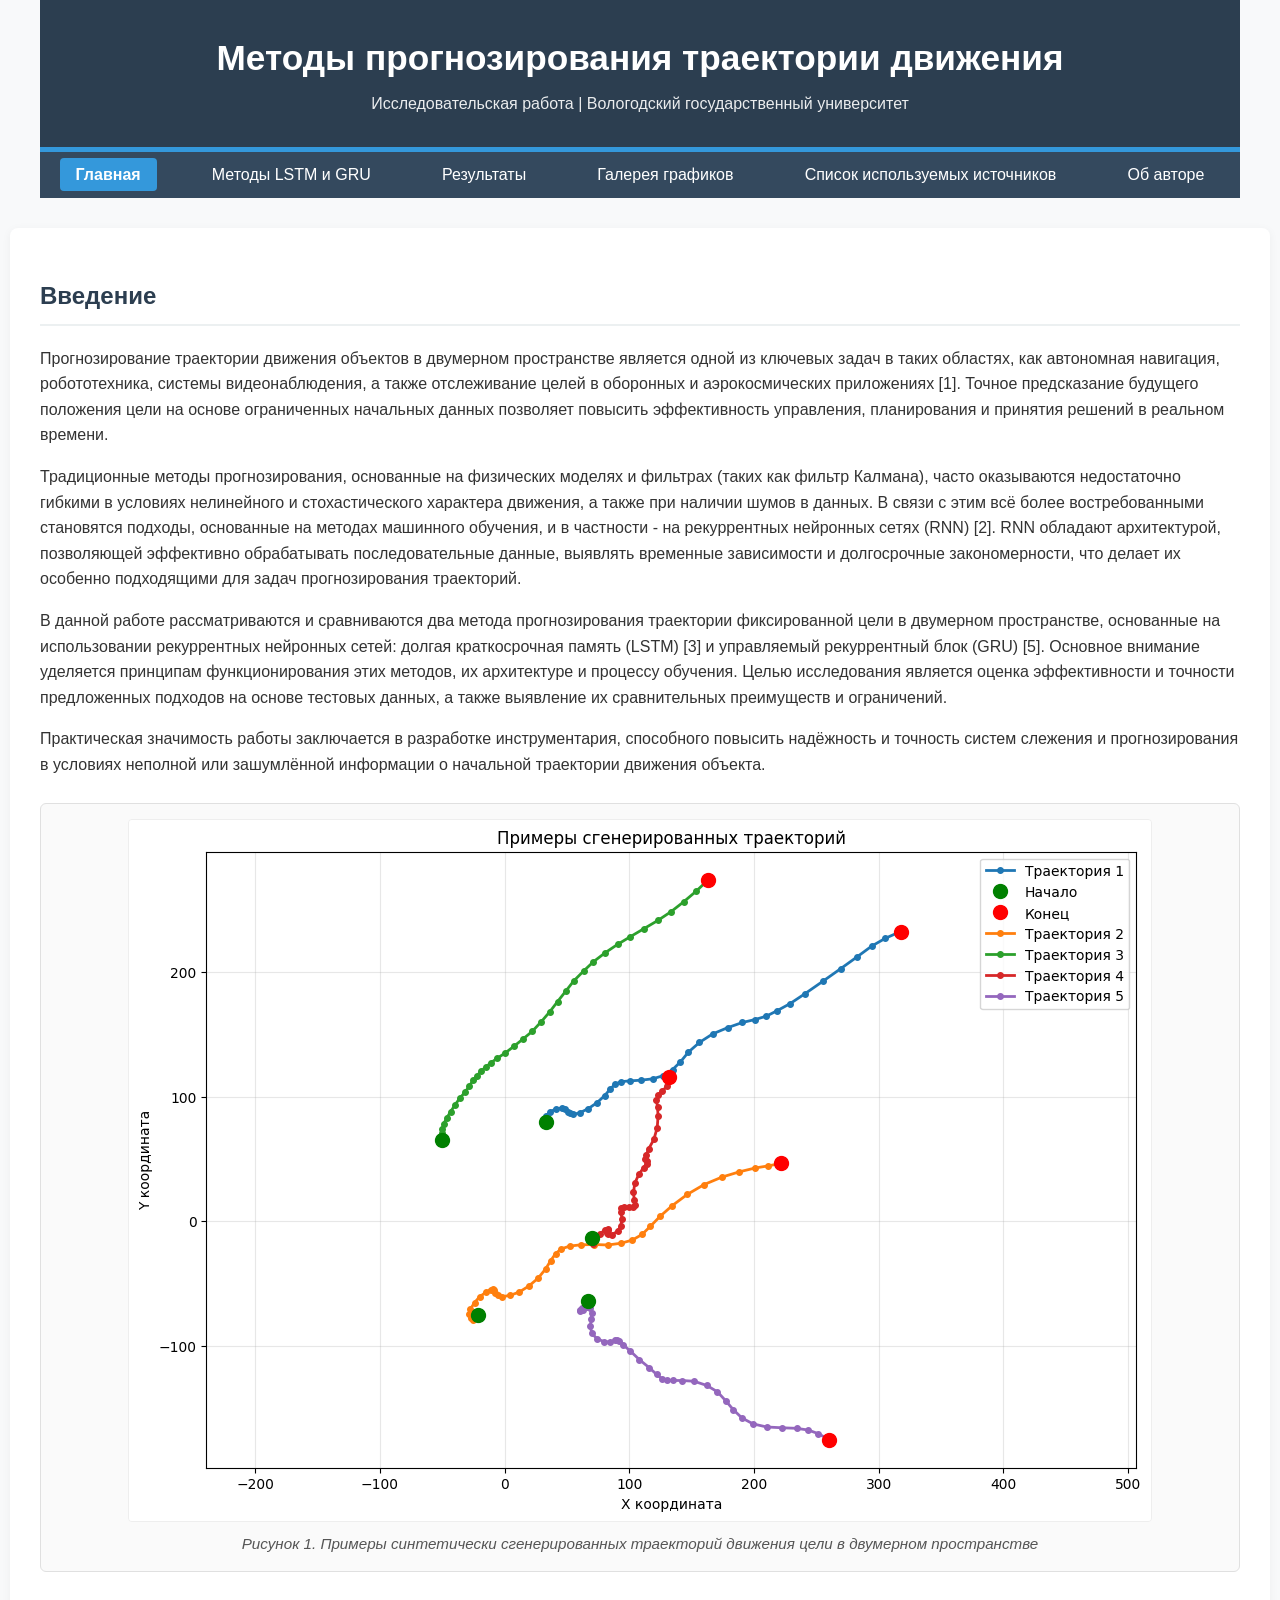
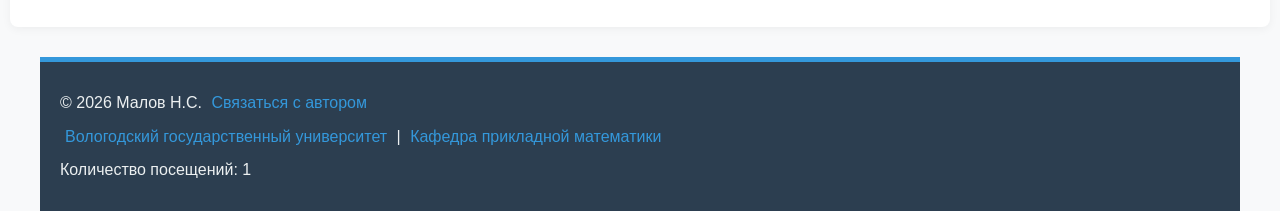
==== index.html @ cac78846 "Update index.html" ====
<!DOCTYPE html>
<html lang="ru">
<head>
    <meta charset="UTF-8">
    <meta name="viewport" content="width=device-width, initial-scale=1.0">
    <title>Прогнозирование траекторий - Исследование</title>
    <link rel="stylesheet" href="style.css">
    
    <!-- Yandex.Metrika counter -->
    <script type="text/javascript">
        (function(m,e,t,r,i,k,a){
            m[i]=m[i]||function(){(m[i].a=m[i].a||[]).push(arguments)};
            m[i].l=1*new Date();
            for (var j = 0; j < document.scripts.length; j++) {if (document.scripts[j].src === r) { return; }}
            k=e.createElement(t),a=e.getElementsByTagName(t)[0],k.async=1,k.src=r,a.parentNode.insertBefore(k,a)
        })(window, document,'script','https://mc.yandex.ru/metrika/tag.js?id=109146971', 'ym');
    
        ym(109146971, 'init', {ssr:true, webvisor:true, clickmap:true, ecommerce:"dataLayer", referrer: document.referrer, url: location.href, accurateTrackBounce:true, trackLinks:true});
    </script>
    <noscript><div><img src="https://mc.yandex.ru/watch/109146971" style="position:absolute; left:-9999px;" alt="" /></div></noscript>
    <!-- /Yandex.Metrika counter -->
</head>
<body>

    <header>
        <div class="header-content">
            <h1>Методы прогнозирования траектории движения</h1>
            <p>Исследовательская работа | Вологодский государственный университет</p>
        </div>
    </header>

    <nav>
        <ul>
            <li><a href="index.html" class="active">Главная</a></li>
            <li><a href="methods.html">Методы LSTM и GRU</a></li>
            <li><a href="results.html">Результаты</a></li>
            <li><a href="gallery.html">Галерея графиков</a></li>
            <li><a href="references.html">Список используемых источников</a></li>
            <li><a href="author.html">Об авторе</a></li>
        </ul>
    </nav>

    <main>
        <div class="fade-block">
            <h2>Введение</h2>
        </div>
            <div class="fade-block">
                <p>
                    Прогнозирование траектории движения объектов в двумерном пространстве является одной из ключевых задач в таких областях,
                    как автономная навигация, робототехника, системы видеонаблюдения,
                    а также отслеживание целей в оборонных и аэрокосмических приложениях [1].
                    Точное предсказание будущего положения цели на основе ограниченных начальных данных позволяет повысить эффективность управления,
                    планирования и принятия решений в реальном времени.
                </p>
            </div>

            <div class="fade-block">
                <p>
                    Традиционные методы прогнозирования, основанные на физических моделях и фильтрах (таких как фильтр Калмана),
                    часто оказываются недостаточно гибкими в условиях нелинейного и стохастического характера движения,
                    а также при наличии шумов в данных. В связи с этим всё более востребованными становятся подходы,
                    основанные на методах машинного обучения, и в частности - на рекуррентных нейронных сетях (RNN) [2].
                    RNN обладают архитектурой, позволяющей эффективно обрабатывать последовательные данные,
                    выявлять временные зависимости и долгосрочные закономерности,
                    что делает их особенно подходящими для задач прогнозирования траекторий.
                </p>
            </div>

            <div class="fade-block">
                <p>
                    В данной работе рассматриваются и сравниваются два метода прогнозирования траектории фиксированной цели в двумерном пространстве,
                    основанные на использовании рекуррентных нейронных сетей: долгая краткосрочная память (LSTM) [3] и управляемый рекуррентный блок (GRU) [5].
                    Основное внимание уделяется принципам функционирования этих методов, их архитектуре и процессу обучения.
                    Целью исследования является оценка эффективности и точности предложенных подходов на основе тестовых данных,
                    а также выявление их сравнительных преимуществ и ограничений.
                </p>
            </div>

            <div class="fade-block">
                <p>
                    Практическая значимость работы заключается в разработке инструментария,
                    способного повысить надёжность и точность систем слежения и прогнозирования
                    в условиях неполной или зашумлённой информации о начальной траектории движения объекта.
                </p>
            </div>

            <figure>
                <img src="images/trajectories.png" alt="Примеры сгенерированных траекторий">
                <figcaption>Рисунок 1. Примеры синтетически сгенерированных траекторий движения цели в двумерном пространстве</figcaption>
            </figure>

    </main>


    <footer>
        <div class="footer-content">
            <p>
                © 2026 Малов Н.С.
                <a href="mailto:nik.malov.1990@mail.ru">Связаться с автором</a>
            </p>
            <p>
                <a href="https://vogu35.ru/">Вологодский государственный университет</a> |
                <a href="https://old.vogu35.ru/institut/imekn/kaf-pm">Кафедра прикладной математики</a>
            </p>
            <p>Количество посещений: <span id="counter">0</span></p>
        </div>
    </footer>

    <div class="scroll-top">↑</div>

    <script src="script.js"></script>
</body>
</html>
---- style.css ----
body {
    font-family: 'Segoe UI', Arial, sans-serif;
    line-height: 1.6;
    margin: 0;
    padding: 0;
    background-color: #f8f9fa;
    color: #333;
}


header, nav, main, footer {
    max-width: 1200px;
    margin: 0 auto;
    padding: 0 20px;
}


header {
    background-color: #2c3e50;
    color: white;
    padding: 30px 0;
    border-bottom: 5px solid #3498db;
    text-align: center;
}

.header-content h1 {
    margin: 0;
    font-size: 2.2em;
    text-align: center;
}
.header-content p {
    margin: 5px 0 0;
    opacity: 0.9;
    text-align: center;
}


nav {
    background-color: #34495e;
    padding: 10px 0;
    margin-bottom: 30px;
}
nav ul {
    list-style: none;
    padding: 0;
    margin: 0;
    display: flex;
    justify-content: space-around;
    flex-wrap: wrap;
}
nav ul li a {
    color: white;
    text-decoration: none;
    padding: 8px 16px;
    border-radius: 4px;
    transition: background-color 0.3s;
}
nav ul li a:hover {
    background-color: #3498db;
}

nav ul li a.active {
    background-color: #3498db;
    color: #fff;
    font-weight: bold;
}


main {
    background-color: #ffffff;
    padding: 30px;
    border-radius: 8px;
    box-shadow: 0 2px 10px rgba(0,0,0,0.05);
    margin-bottom: 30px;
}


h2, h3 {
    color: #2c3e50;
    border-bottom: 2px solid #ecf0f1;
    padding-bottom: 8px;
}


dl {
    background-color: #f8f9fa;
    padding: 20px 25px;
    border-radius: 8px;
    border-left: 4px solid #3498db;
    margin: 20px 0;
}

dt {
    font-weight: bold;
    margin-bottom: 4px;
    color: #2c3e50;
    font-size: 1em;
}

dd {
    margin: 0 0 12px 0;
    padding: 0;
    line-height: 1.5;
}

dd:last-child {
    margin-bottom: 0;
}



ol.architecture-list {
    background-color: #f8f9fa;
    padding: 20px 25px 20px 45px;
    border-radius: 8px;
    border-left: 4px solid #2c3e50;
}

ol.architecture-list li {
    margin-bottom: 10px;
    line-height: 1.6;
}


dl.hyperparams {
    background-color: #f8f9fa;
    padding: 20px 25px;
    border-radius: 8px;
    border-left: 4px solid #2c3e50;
    margin: 20px 0;
}

dl.hyperparams dt {
    font-weight: bold;
    color: #2c3e50;
    margin-bottom: 2px;
    margin-top: 14px;
    font-size: 1em;
}

dl.hyperparams dt:first-child {
    margin-top: 0;
}

dl.hyperparams dd {
    margin: 0 0 6px 0;
    padding: 0;
    line-height: 1.5;
}

dl.hyperparams dd ul {
    margin: 6px 0 0 0;
    padding-left: 20px;
    list-style-type: disc;
}

dl.hyperparams dd ul li {
    margin-bottom: 3px;
    font-size: 0.95em;
}

code {
    background-color: #e8e8e8;
    padding: 2px 6px;
    border-radius: 3px;
    font-family: 'Consolas', 'Courier New', monospace;
    font-size: 0.9em;
}




.two-level-conclusion {
    display: flex;
    gap: 20px;
    margin: 25px 0;
    flex-wrap: wrap;
}

.level-block {
    flex: 1;
    min-width: 280px;
    padding: 20px 25px;
    border-radius: 8px;
    border-left: 5px solid;
}

.level-block h4 {
    margin: 0 0 10px 0;
    font-size: 1.1em;
    font-weight: bold;
}


.macro-level {
    background-color: #fdf2f2;
    border-color: #c0392b;
}

.macro-level h4 {
    color: #c0392b;
}


.micro-level {
    background-color: #f0faf0;
    border-color: #27ae60;
}

.micro-level h4 {
    color: #27ae60;
}


@media (max-width: 700px) {
    .two-level-conclusion {
        flex-direction: column;
    }
}


















figure {
    margin: 25px 0;
    padding: 15px;
    background-color: #fafafa;
    border: 1px solid #e0e0e0;
    border-radius: 6px;
    text-align: center;
}

figure img {
    display: block;
    margin: 0 auto 10px;
    max-width: 100%;
    height: auto;
}

figcaption {
    font-style: italic;
    color: #555;
    font-size: 0.95em;
}











p {
    text-align: left;
    hyphens: auto;
    word-break: break-word;
}

table {
    width: 100%;
    border-collapse: collapse;
    margin: 20px 0;
}
th, td {
    border: 1px solid #ddd;
    padding: 12px;
    text-align: center;
}
th {
    background-color: #ecf0f1;
}


img {
    max-width: 100%;
    height: auto;
    display: block;
    margin: 20px auto;
    border: 1px solid #eee;
    border-radius: 4px;
}


footer {
    background-color: #2c3e50;
    color: #ecf0f1;
    padding: 20px 0;
    border-top: 5px solid #3498db;
}

.footer-content {
    max-width: 1200px;
    margin: 0 auto;
    padding: 0 20px;
    text-align: center;
}

.footer-content p {
    margin: 8px 0;
    line-height: 1.6;
}

footer a {
    color: #3498db;
    text-decoration: none;
    margin: 0 5px;
}

footer a:hover {
    text-decoration: underline;
}







.scroll-top {
    position: fixed;
    bottom: 30px;
    right: 30px;
    background-color: #2c3e50;
    color: white;
    width: 50px;
    height: 50px;
    border-radius: 50%;
    display: flex;
    align-items: center;
    justify-content: center;
    font-size: 24px;
    cursor: pointer;
    box-shadow: 0 4px 8px rgba(0,0,0,0.2);
    opacity: 0;
    visibility: hidden;
    transition: opacity 0.3s, visibility 0.3s;
    z-index: 100;
}
.scroll-top.show {
    opacity: 1;
    visibility: visible;
}
.scroll-top:hover {
    background-color: #3498db;
}


@media (max-width: 768px) {
    nav ul {
        flex-direction: column;
        align-items: center;
    }
    nav ul li {
        margin: 5px 0;
    }
}






.gallery-wrapper {
    margin: 30px 0;
}


.gallery {
    display: grid;
    grid-template-columns: repeat(auto-fill, minmax(280px, 1fr));
    gap: 25px;
}

.gallery-item {
    margin: 0;
    padding: 0;
    background-color: #ffffff;
    border: 1px solid #e0e0e0;
    border-radius: 8px;
    overflow: hidden;
    box-shadow: 0 2px 8px rgba(0, 0, 0, 0.06);
    cursor: pointer;
    transition: transform 0.3s ease, box-shadow 0.3s ease;
}

.gallery-item:hover {
    transform: translateY(-6px) scale(1.02);
    box-shadow: 0 8px 25px rgba(0, 0, 0, 0.15);
}

.gallery-item img {
    display: block;
    width: 100%;
    height: auto;
    margin: 0;
    border: none;
    border-radius: 0;
       
    transition: transform 0.4s ease;
}

    
/*
.gallery-item:hover img {
    transform: scale(1.05);
} 
*/

.gallery-item figcaption {
    padding: 15px 18px;
    font-size: 0.95em;
    line-height: 1.5;
    color: #444;
    background-color: #fafafa;
    border-top: 1px solid #eee;
}

.gallery-item figcaption strong {
    color: #2c3e50;
}



.lightbox {
    display: none;
    position: fixed;
    top: 0;
    left: 0;
    width: 100%;
    height: 100%;
    background-color: rgba(0, 0, 0, 0.85);
    z-index: 1000;
    justify-content: center;
    align-items: center;
    cursor: pointer;
    opacity: 0;
    transition: opacity 0.3s ease;
}

   
.lightbox.active {
    display: flex;
    opacity: 1;
}

    
.lightbox img {
    max-width: 90%;
    max-height: 90%;
    border: 3px solid #fff;
    border-radius: 4px;
    box-shadow: 0 0 30px rgba(0, 0, 0, 0.5);
    cursor: default;
    animation: lightboxZoomIn 0.3s ease;
}


.lightbox-caption {
    position: absolute;
    bottom: 25px;
    left: 50%;
    transform: translateX(-50%);
    color: #fff;
    background-color: rgba(0, 0, 0, 0.7);
    padding: 10px 25px;
    border-radius: 20px;
    font-size: 0.95em;
    text-align: center;
    max-width: 80%;
}


.lightbox-close {
    position: absolute;
    top: 20px;
    right: 30px;
    color: #fff;
    font-size: 40px;
    font-weight: bold;
    cursor: pointer;
    transition: color 0.2s;
    z-index: 1001;
    line-height: 1;
}

.lightbox-close:hover {
    color: #e74c3c;
}


@keyframes lightboxZoomIn {
    from {
        transform: scale(0.8);
        opacity: 0;
    }

    to {
        transform: scale(1);
        opacity: 1;
    }
}


@media (max-width: 480px) {
    .gallery {
        grid-template-columns: 1fr;
        gap: 20px;
    }

    .gallery-item figcaption {
        font-size: 0.9em;
        padding: 12px 14px;
    }

    .lightbox-close {
        top: 10px;
        right: 15px;
        font-size: 30px;
    }

    .lightbox-caption {
        bottom: 15px;
        font-size: 0.85em;
        padding: 8px 18px;
    }
}














.author-card {
    display: flex;
    gap: 30px;
    align-items: flex-start;
    background-color: #f8f9fa;
    padding: 30px;
    border-radius: 8px;
    border-left: 5px solid #3498db;
    margin-bottom: 30px;
    flex-wrap: wrap;
}


.author-photo {
    flex-shrink: 0;
}

.author-photo img {
    width: 200px;
    height: 200px;
    object-fit: cover;
    border-radius: 50%;
    border: 4px solid #3498db;
    box-shadow: 0 4px 12px rgba(0, 0, 0, 0.1);
    background-color: #e0e0e0;
}


.author-info {
    flex: 1;
    min-width: 250px;
}

.author-info h3 {
    margin: 0 0 8px 0;
    color: #2c3e50;
    border-bottom: none;
    padding-bottom: 0;
}

.author-affiliation {
    font-size: 1.05em;
    color: #555;
    margin: 0 0 4px 0;
}

.author-department {
    font-size: 0.95em;
    color: #777;
    margin: 0 0 20px 0;
}


.author-contacts h4 {
    margin: 0 0 10px 0;
    color: #2c3e50;
    font-size: 1em;
}

.author-contacts ul {
    list-style: none;
    padding: 0;
    margin: 0;
}

.author-contacts ul li {
    margin-bottom: 8px;
    font-size: 0.95em;
    line-height: 1.4;
}

.contact-icon {
    margin-right: 6px;
    font-size: 1.1em;
}

.author-contacts ul li a {
    color: #3498db;
    text-decoration: none;
    transition: color 0.2s;
}

.author-contacts ul li a:hover {
    color: #2980b9;
    text-decoration: underline;
}


.author-bio {
    background-color: #ffffff;
    padding: 25px 30px;
    border-radius: 8px;
    border: 1px solid #e0e0e0;
    margin-bottom: 25px;
}

.author-bio h3 {
    color: #2c3e50;
    margin-top: 0;
}

.author-bio ul {
    padding-left: 20px;
}

.author-bio ul li {
    margin-bottom: 5px;
}


.author-links {
    background-color: #f8f9fa;
    padding: 20px 30px;
    border-radius: 8px;
    border-left: 4px solid #27ae60;
}

.author-links h3 {
    color: #2c3e50;
    margin-top: 0;
}

.author-links ul {
    list-style: none;
    padding: 0;
    margin: 0;
}

.author-links ul li {
    margin-bottom: 8px;
}

.author-links ul li a {
    color: #27ae60;
    text-decoration: none;
    font-weight: 500;
    transition: color 0.2s;
}

.author-links ul li a:hover {
    color: #1e8449;
    text-decoration: underline;
}


@media (max-width: 600px) {
    .author-card {
        flex-direction: column;
        align-items: center;
        text-align: center;
        padding: 20px;
    }

    .author-photo img {
        width: 150px;
        height: 150px;
    }

    .author-info {
        text-align: center;
    }

    .author-contacts ul {
        text-align: left;
    }

    .author-bio {
        padding: 20px;
    }

    .author-links {
        padding: 15px 20px;
    }
}


.fade-block {
    opacity: 0;
    transform: translateY(20px);
    transition: opacity 0.7s ease, transform 0.7s ease;
}

.fade-block.visible {
    opacity: 1;
    transform: translateY(0);
}



ol.references-list {
    padding-left: 25px;
    margin: 20px 0;
}
    
ol.references-list li {
        margin-bottom: 20px;
        line-height: 1.6;
        font-size: 1em;
        color: #333;
}

ol.references-list li em {
    font-style: italic;
    color: #555;
}

ol.references-list li a {
    color: #3498db;
    text-decoration: none;
    word-break: break-all;
    font-size: 0.95em;
    transition: color 0.2s;
}

ol.references-list li a:hover {
    color: #2980b9;
    text-decoration: underline;
}

ol.references-list li:last-child {
    margin-bottom: 0;
}
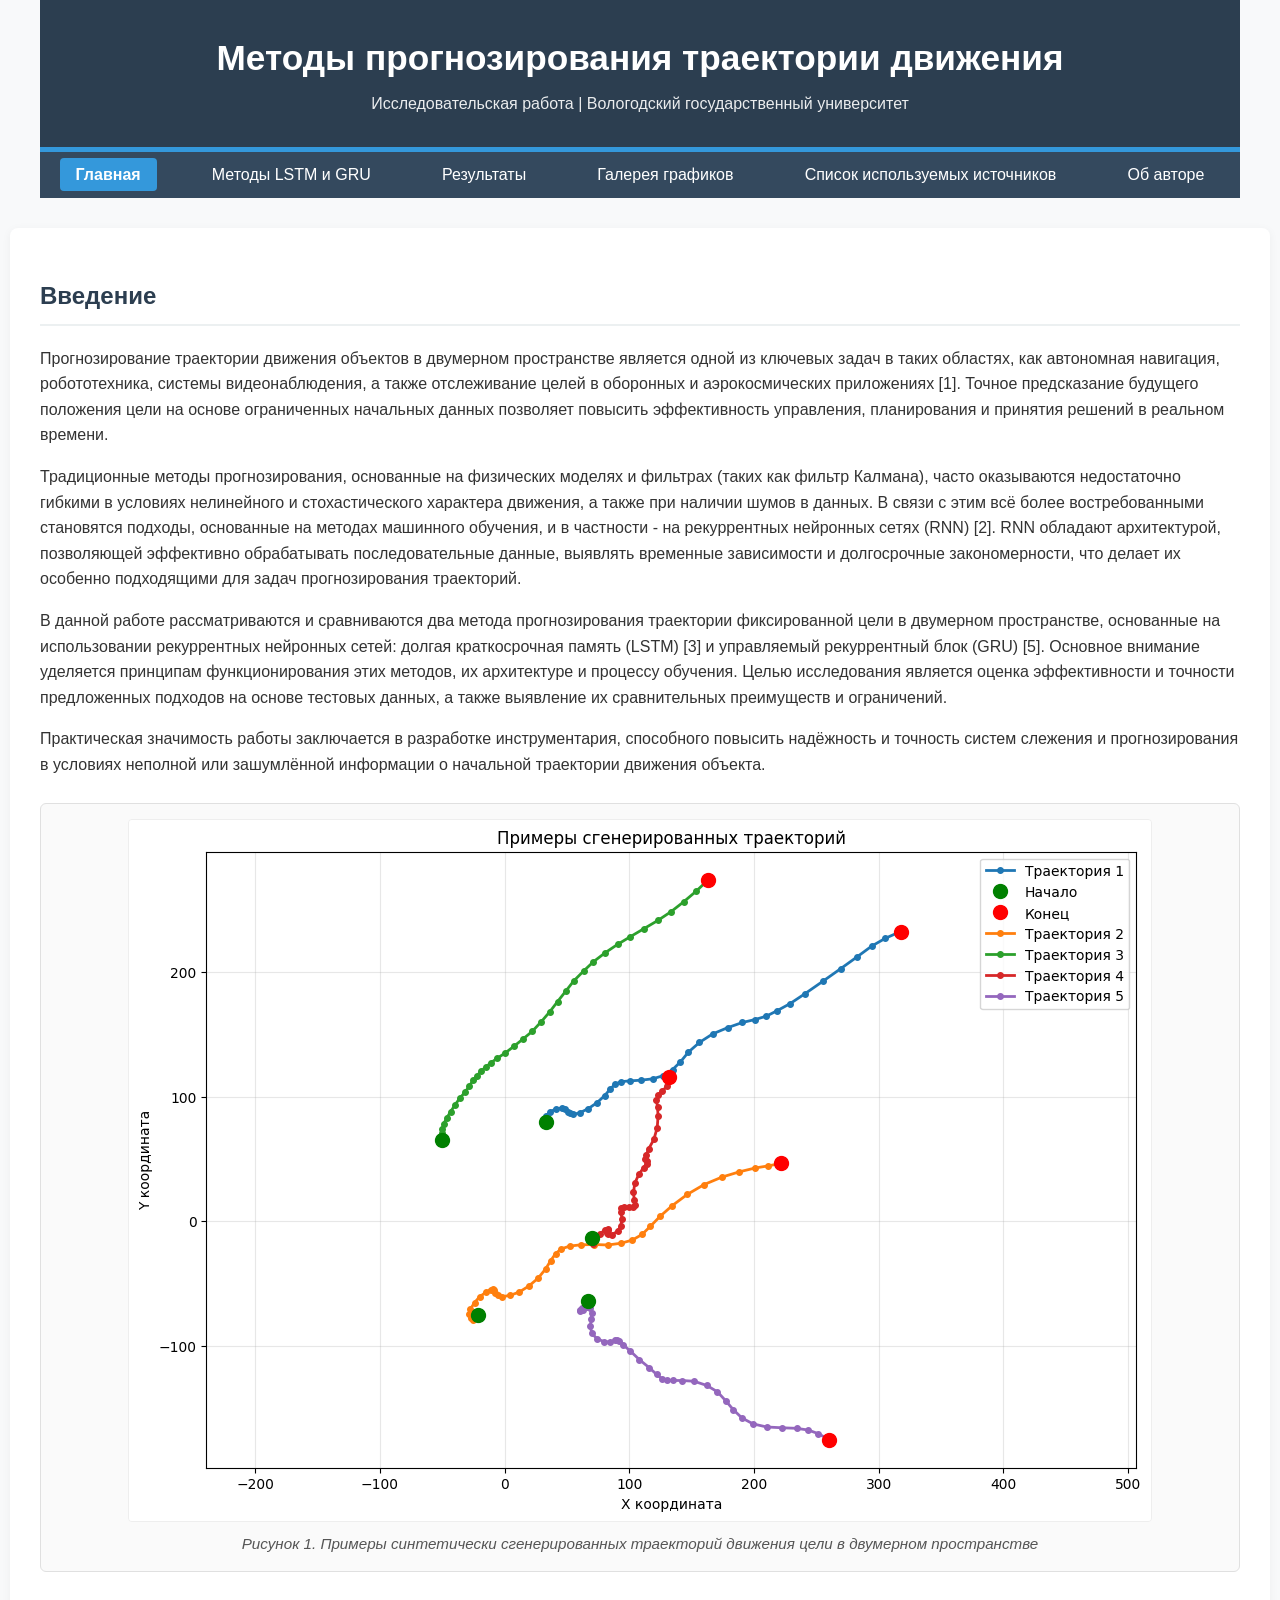
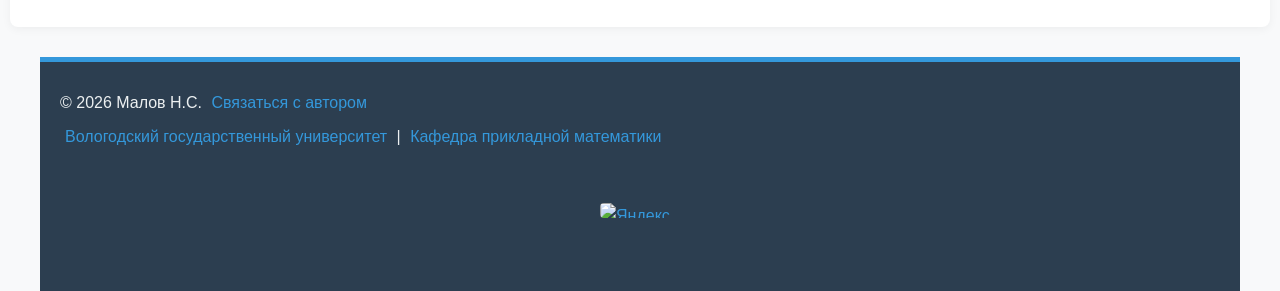
==== commit 83d6a8c8: "Update index.html" ====
--- a/index.html
+++ b/index.html
@@ -102,7 +102,18 @@
                 <a href="https://vogu35.ru/">Вологодский государственный университет</a> |
                 <a href="https://old.vogu35.ru/institut/imekn/kaf-pm">Кафедра прикладной математики</a>
             </p>
-            <p>Количество посещений: <span id="counter">0</span></p>
+            
+            <p>
+                <!-- Yandex.Metrika informer -->
+                <a href="https://metrika.yandex.ru/stat/?id=109146971&amp;from=informer" target="_blank" rel="nofollow">
+                    <img src="https://informer.yandex.ru/informer/109146971/1_0_FFFFFFFF_FFFFFFFF_1_pageviews"
+                         style="width:80px; height:15px; border:0;"
+                         alt="Яндекс.Метрика"
+                         title="Яндекс.Метрика: данные за сегодня (просмотры)"
+                        />
+                </a>
+                <!-- /Yandex.Metrika informer -->
+            </p>
         </div>
     </footer>
 
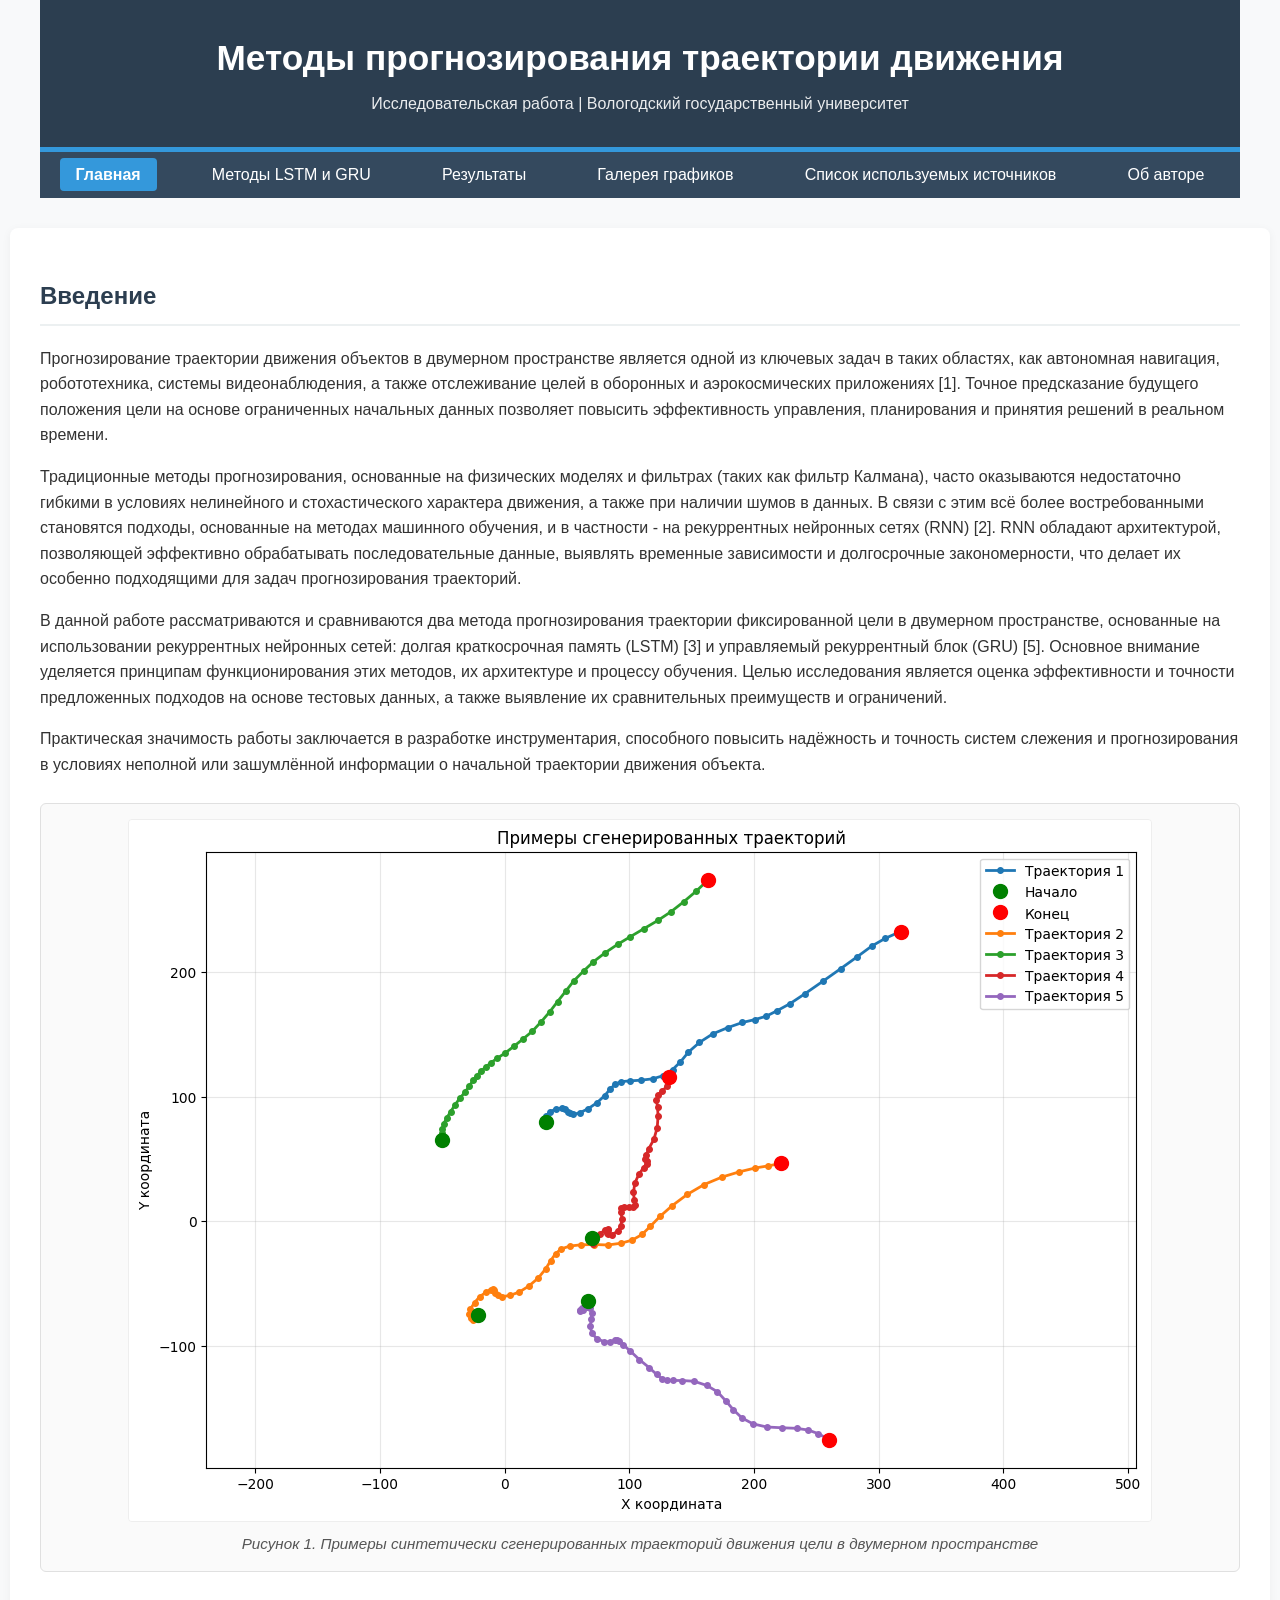
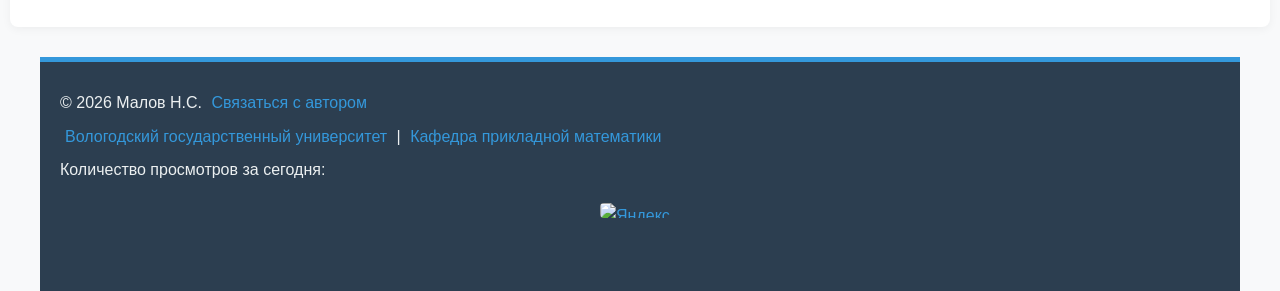
==== commit 7233e281: "Update index.html" ====
--- a/index.html
+++ b/index.html
@@ -103,17 +103,17 @@
                 <a href="https://old.vogu35.ru/institut/imekn/kaf-pm">Кафедра прикладной математики</a>
             </p>
             
-            <p>
-                <!-- Yandex.Metrika informer -->
-                <a href="https://metrika.yandex.ru/stat/?id=109146971&amp;from=informer" target="_blank" rel="nofollow">
-                    <img src="https://informer.yandex.ru/informer/109146971/1_0_FFFFFFFF_FFFFFFFF_1_pageviews"
-                         style="width:80px; height:15px; border:0;"
+            <p class="counter-informer">
+                Количество просмотров за сегодня:
+                <a href="https://metrika.yandex.ru/stat/?id=109146971&amp;from=informer" 
+                   target="_blank" rel="nofollow">
+                    <img src="https://informer.yandex.ru/informer/109146971/1_0_FFFFFFFF_FFFFFFFF_0_pageviews"
+                         style="width:80px; height:15px; border:0; vertical-align: middle;"
                          alt="Яндекс.Метрика"
-                         title="Яндекс.Метрика: данные за сегодня (просмотры)"
-                        />
+                         title="Яндекс.Метрика: данные за сегодня (просмотры)">
                 </a>
-                <!-- /Yandex.Metrika informer -->
             </p>
+            
         </div>
     </footer>
 
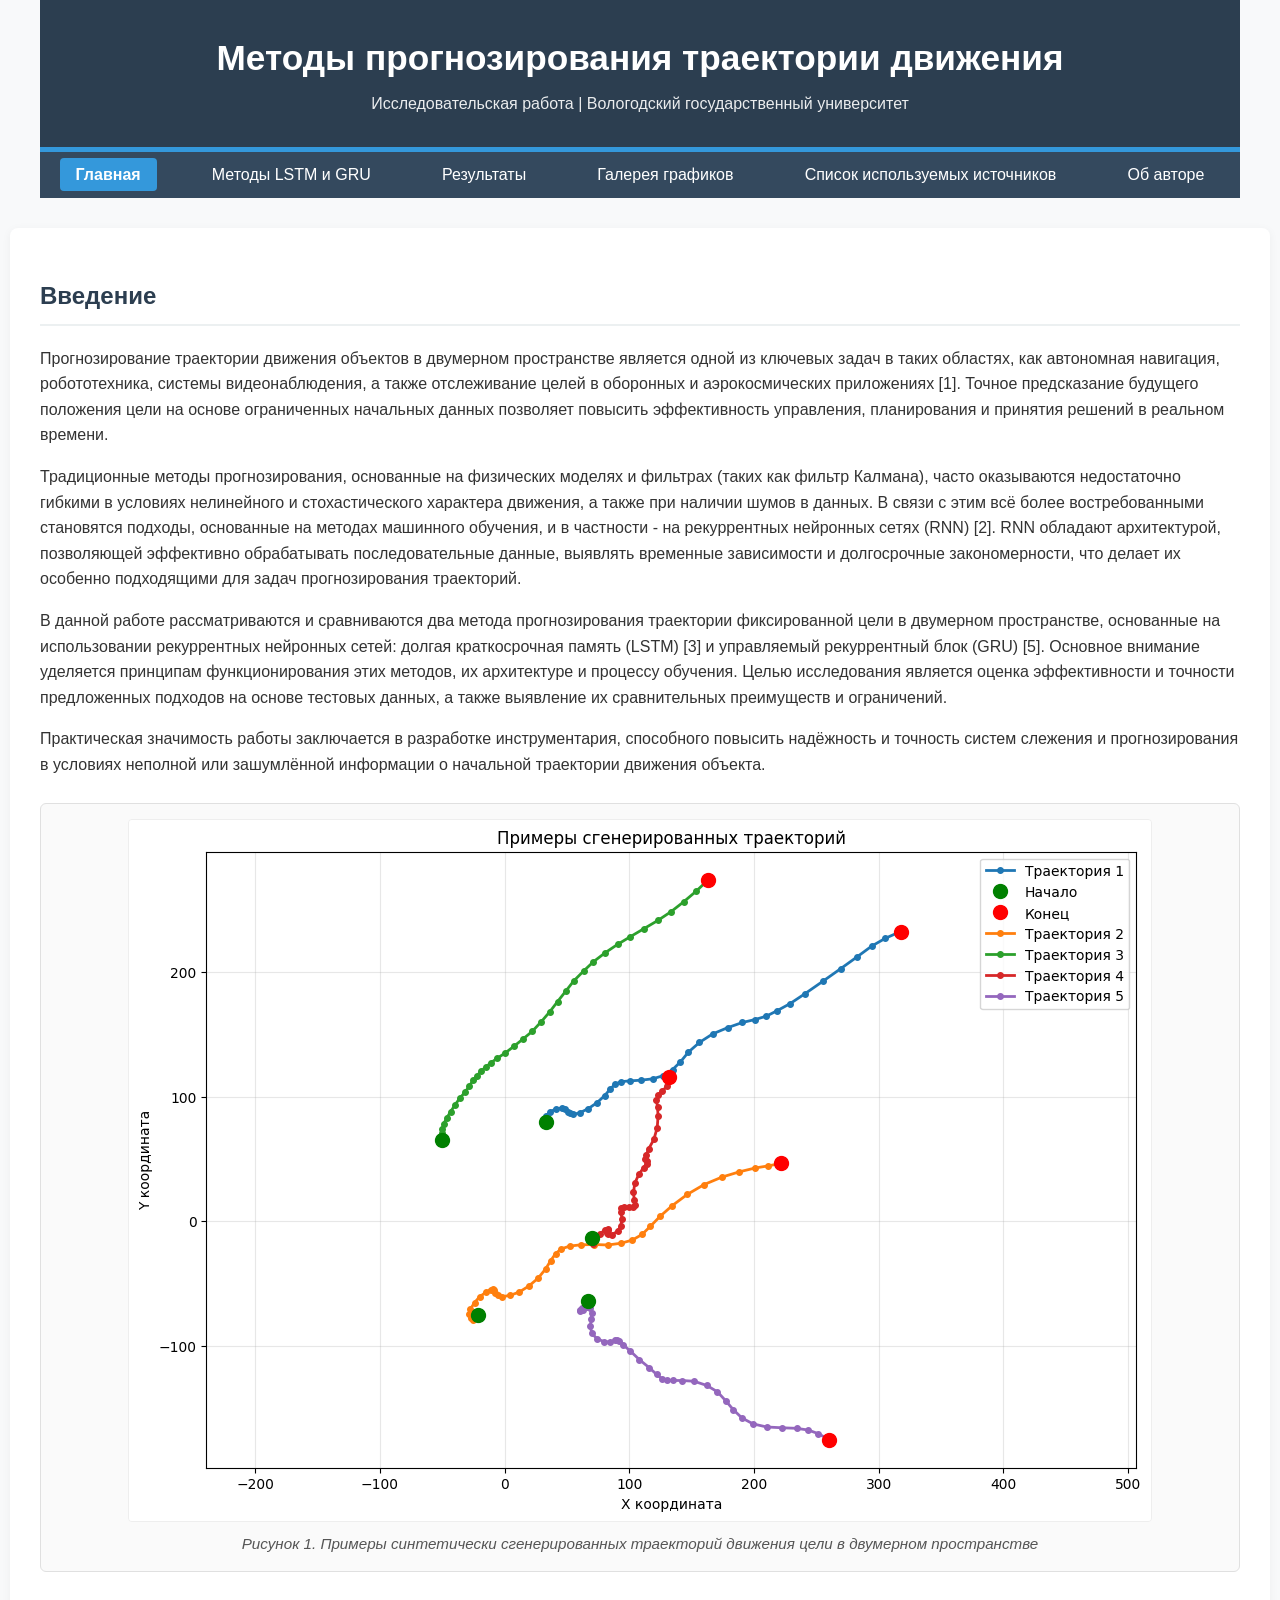
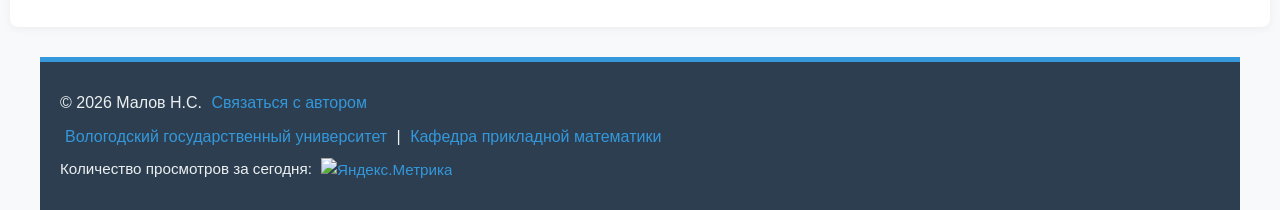
==== commit 2938c069: "Update index.html" ====
--- a/index.html
+++ b/index.html
@@ -107,7 +107,7 @@
                 Количество просмотров за сегодня:
                 <a href="https://metrika.yandex.ru/stat/?id=109146971&amp;from=informer" 
                    target="_blank" rel="nofollow">
-                    <img src="https://informer.yandex.ru/informer/109146971/1_0_FFFFFFFF_FFFFFFFF_0_pageviews"
+                    <img src="https://informer.yandex.ru/informer/109146971/1_0_FFFFFFFF_FFFFFFFF_0_visits"
                          style="width:80px; height:15px; border:0; vertical-align: middle;"
                          alt="Яндекс.Метрика"
                          title="Яндекс.Метрика: данные за сегодня (просмотры)">
--- a/style.css
+++ b/style.css
@@ -778,3 +778,18 @@
 ol.references-list li:last-child {
     margin-bottom: 0;
 }
+
+
+.counter-informer {
+    text-align: left;
+    font-size: 0.95em;
+    color: #ecf0f1;
+}
+
+.counter-informer img {
+    display: inline;
+    margin: 0;
+    border: none;
+    border-radius: 0;
+    vertical-align: middle;
+}
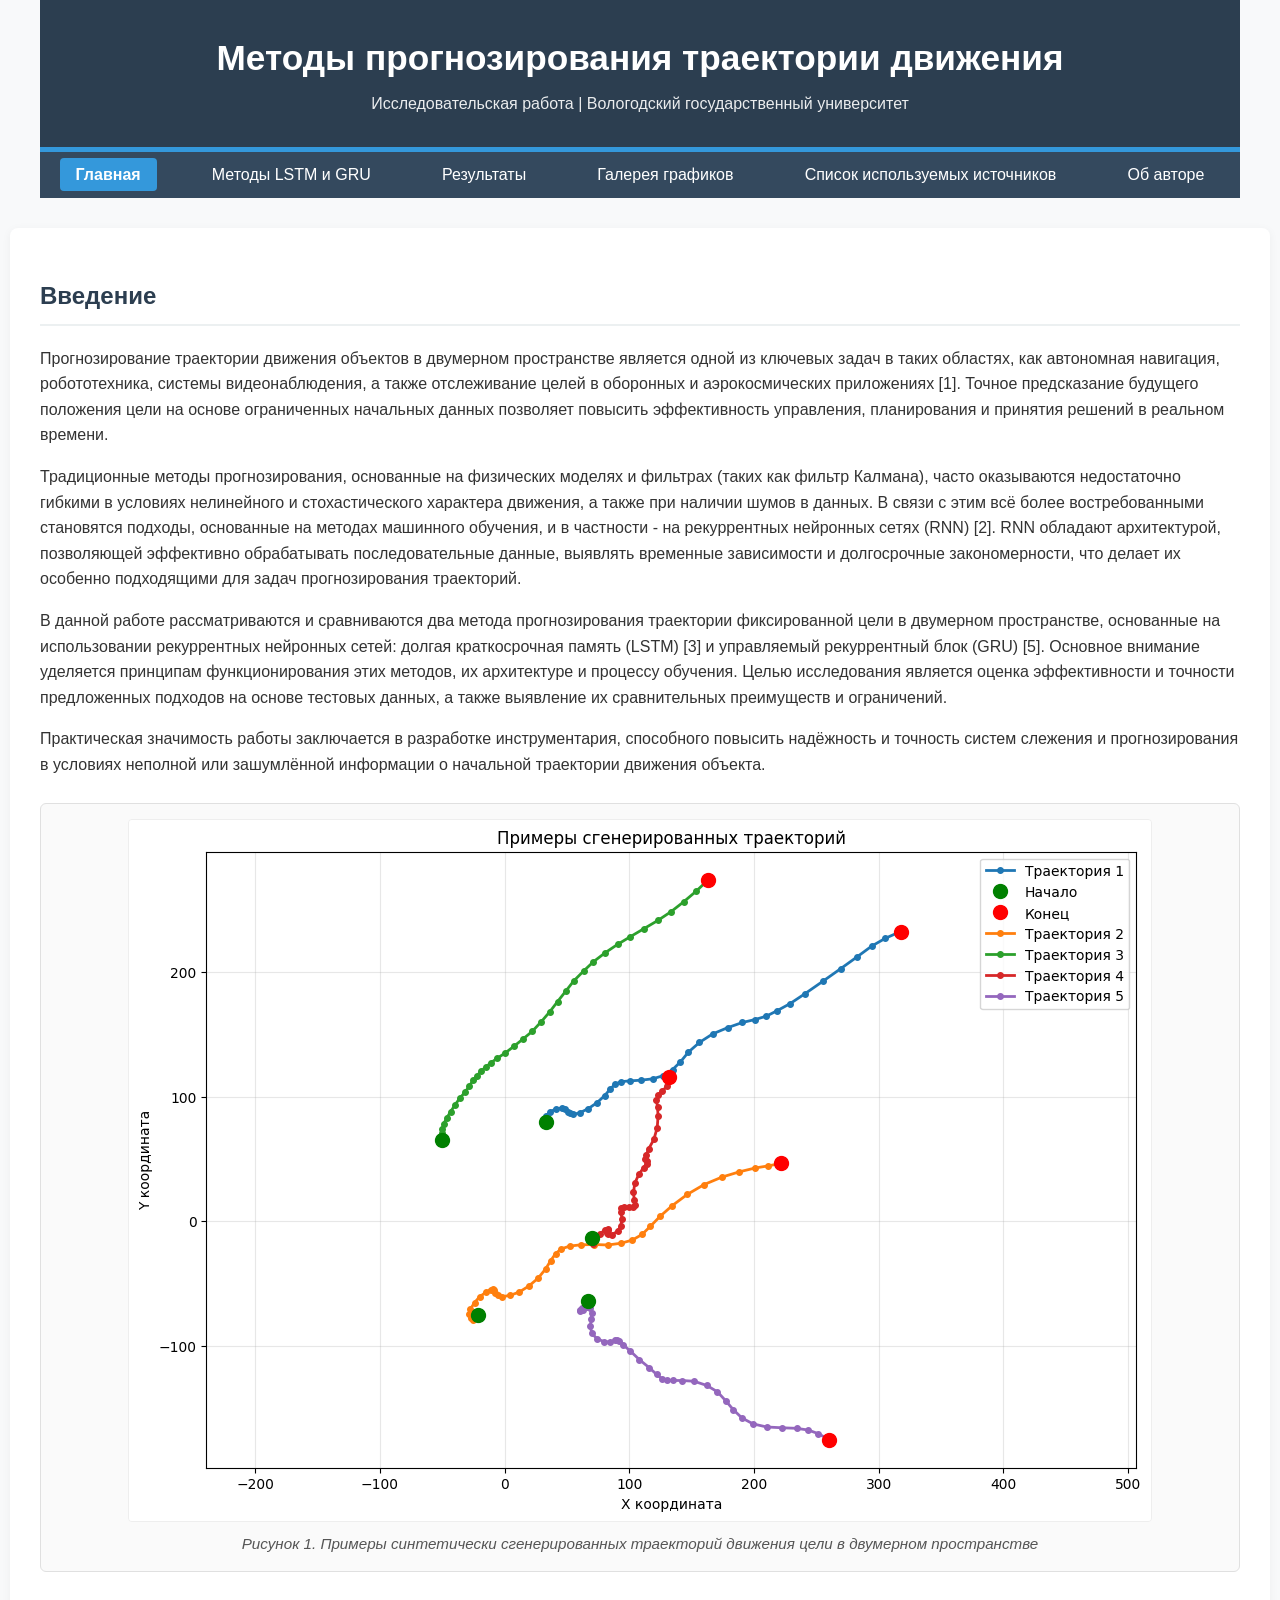
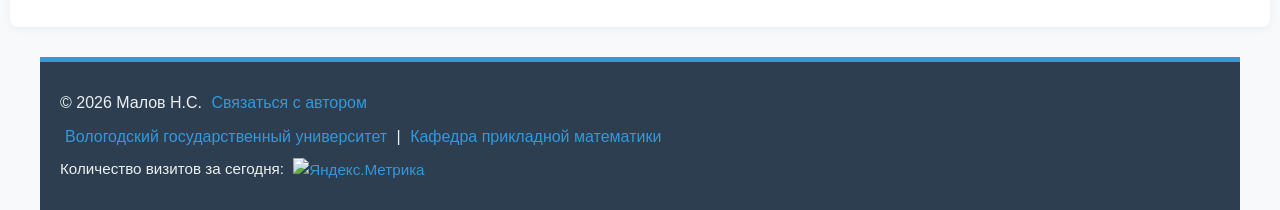
==== commit 73e8261b: "Update index.html" ====
--- a/index.html
+++ b/index.html
@@ -104,13 +104,13 @@
             </p>
             
             <p class="counter-informer">
-                Количество просмотров за сегодня:
+                Количество визитов за сегодня:
                 <a href="https://metrika.yandex.ru/stat/?id=109146971&amp;from=informer" 
                    target="_blank" rel="nofollow">
                     <img src="https://informer.yandex.ru/informer/109146971/1_0_FFFFFFFF_FFFFFFFF_0_visits"
                          style="width:80px; height:15px; border:0; vertical-align: middle;"
                          alt="Яндекс.Метрика"
-                         title="Яндекс.Метрика: данные за сегодня (просмотры)">
+                         title="данные за сегодня (визиты)">
                 </a>
             </p>
             
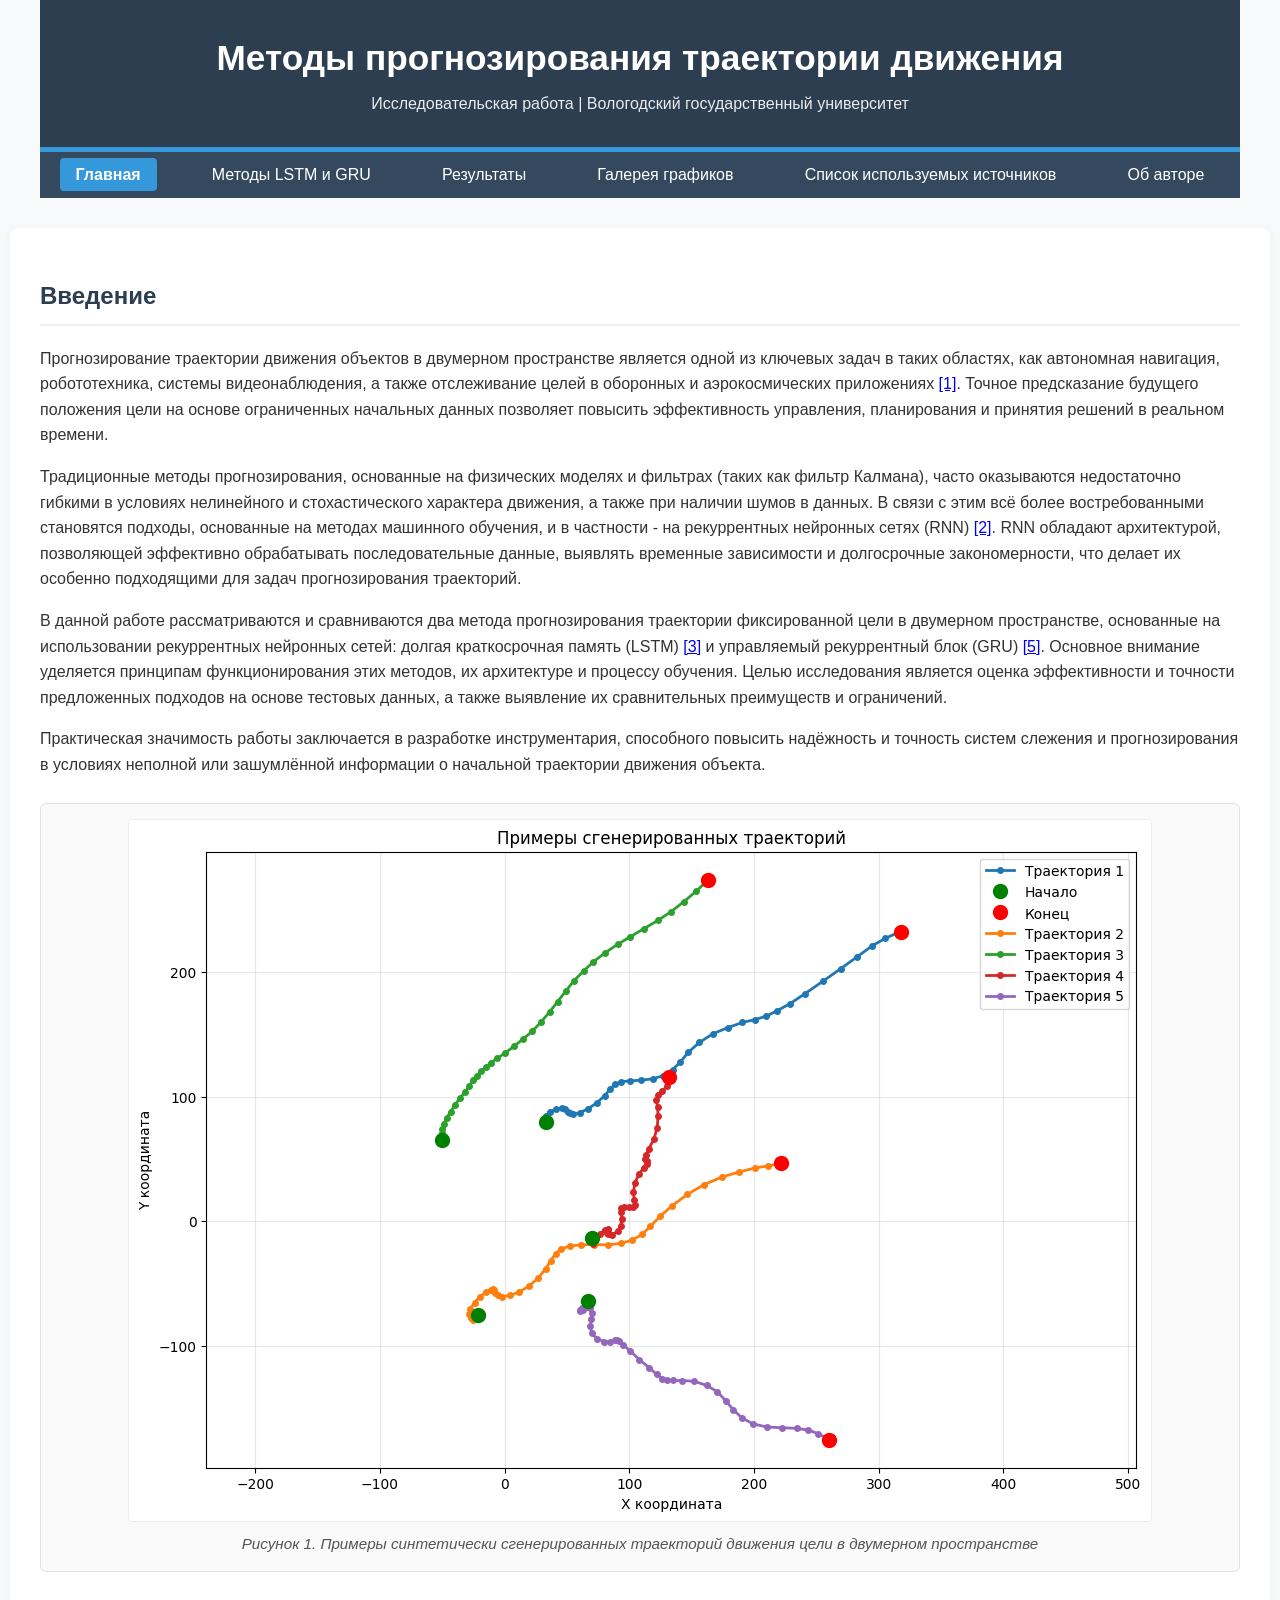
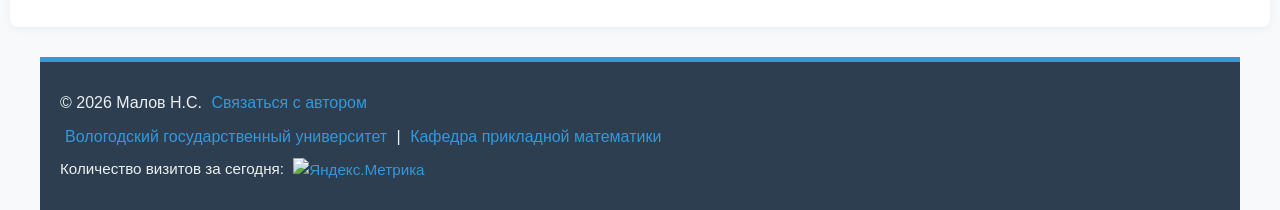
==== commit cc85a0ee: "Update index.html" ====
--- a/index.html
+++ b/index.html
@@ -48,7 +48,7 @@
                 <p>
                     Прогнозирование траектории движения объектов в двумерном пространстве является одной из ключевых задач в таких областях,
                     как автономная навигация, робототехника, системы видеонаблюдения,
-                    а также отслеживание целей в оборонных и аэрокосмических приложениях [1].
+                    а также отслеживание целей в оборонных и аэрокосмических приложениях <a href="references.html#ref1" class="ref-link">[1]</a>.
                     Точное предсказание будущего положения цели на основе ограниченных начальных данных позволяет повысить эффективность управления,
                     планирования и принятия решений в реальном времени.
                 </p>
@@ -59,7 +59,7 @@
                     Традиционные методы прогнозирования, основанные на физических моделях и фильтрах (таких как фильтр Калмана),
                     часто оказываются недостаточно гибкими в условиях нелинейного и стохастического характера движения,
                     а также при наличии шумов в данных. В связи с этим всё более востребованными становятся подходы,
-                    основанные на методах машинного обучения, и в частности - на рекуррентных нейронных сетях (RNN) [2].
+                    основанные на методах машинного обучения, и в частности - на рекуррентных нейронных сетях (RNN) <a href="references.html#ref2" class="ref-link">[2]</a>.
                     RNN обладают архитектурой, позволяющей эффективно обрабатывать последовательные данные,
                     выявлять временные зависимости и долгосрочные закономерности,
                     что делает их особенно подходящими для задач прогнозирования траекторий.
@@ -69,7 +69,7 @@
             <div class="fade-block">
                 <p>
                     В данной работе рассматриваются и сравниваются два метода прогнозирования траектории фиксированной цели в двумерном пространстве,
-                    основанные на использовании рекуррентных нейронных сетей: долгая краткосрочная память (LSTM) [3] и управляемый рекуррентный блок (GRU) [5].
+                    основанные на использовании рекуррентных нейронных сетей: долгая краткосрочная память (LSTM) <a href="references.html#ref3" class="ref-link">[3]</a> и управляемый рекуррентный блок (GRU) <a href="references.html#ref5" class="ref-link">[5]</a>.
                     Основное внимание уделяется принципам функционирования этих методов, их архитектуре и процессу обучения.
                     Целью исследования является оценка эффективности и точности предложенных подходов на основе тестовых данных,
                     а также выявление их сравнительных преимуществ и ограничений.
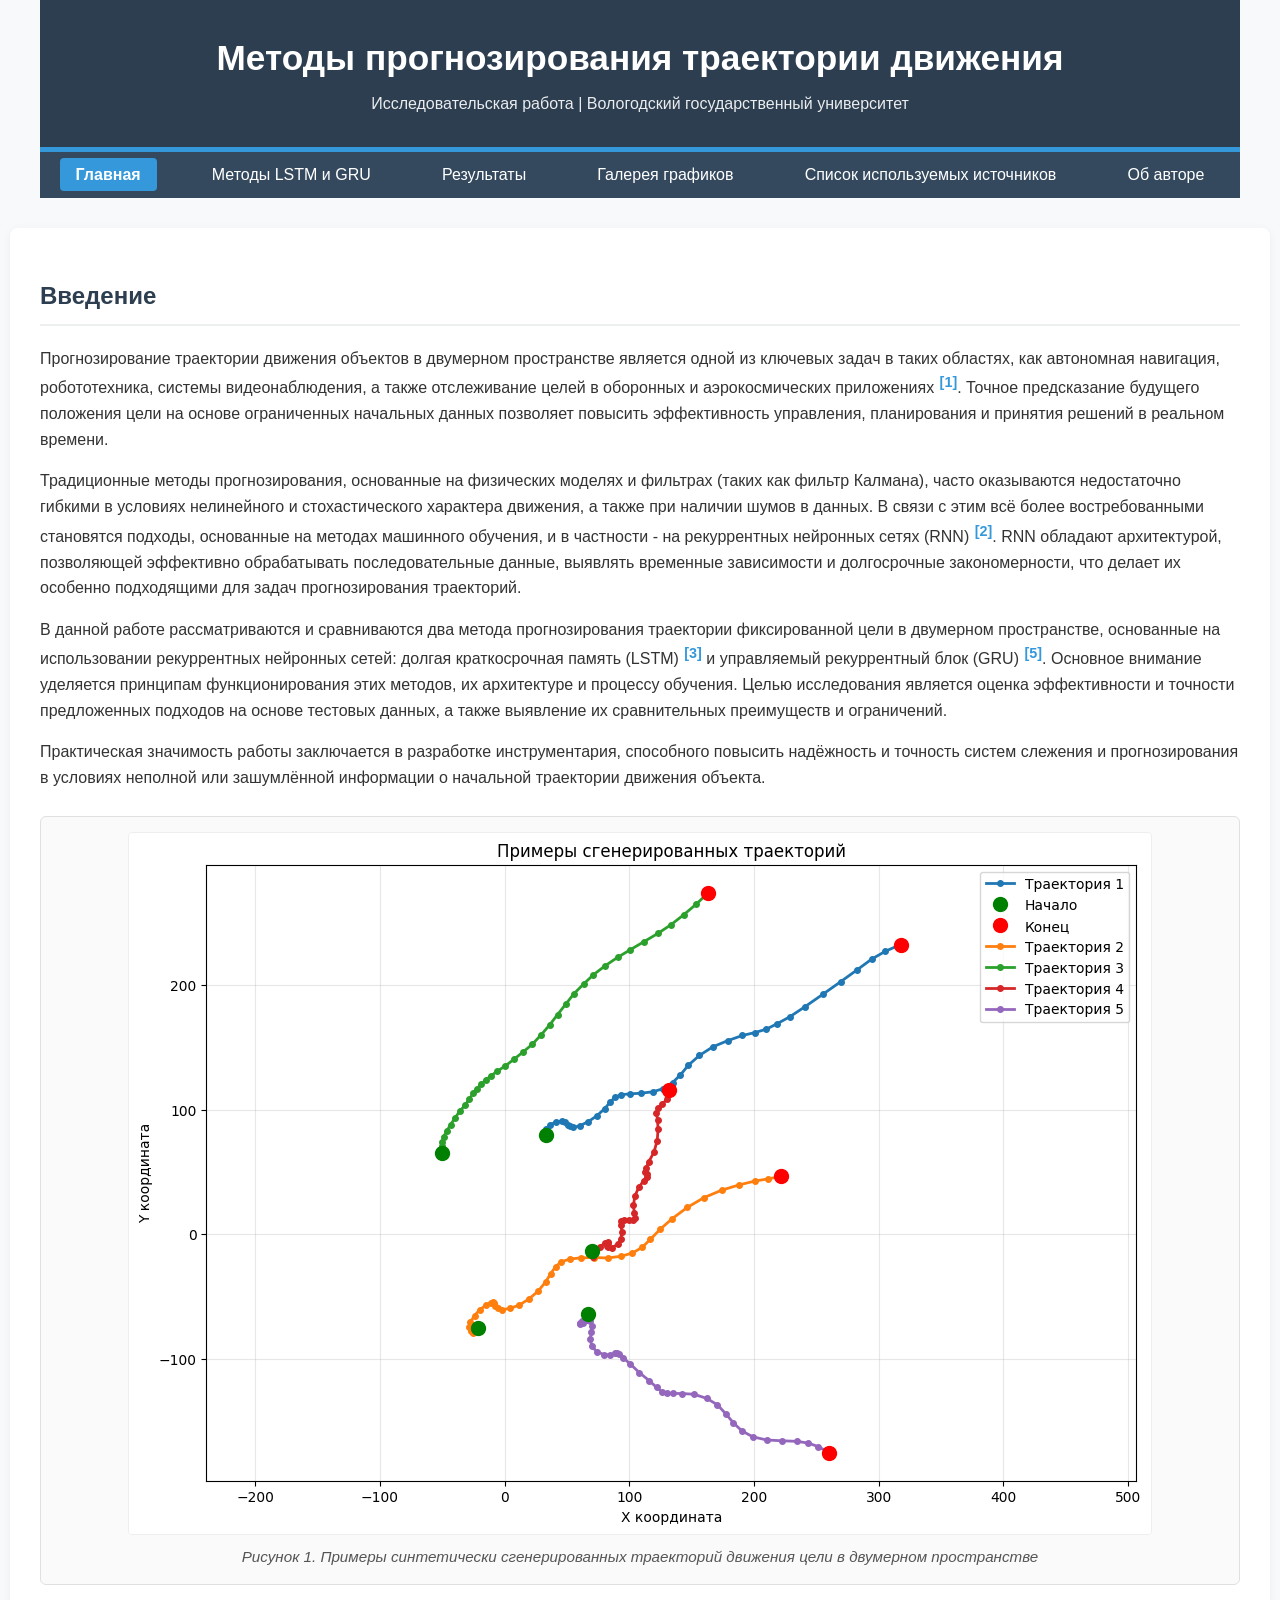
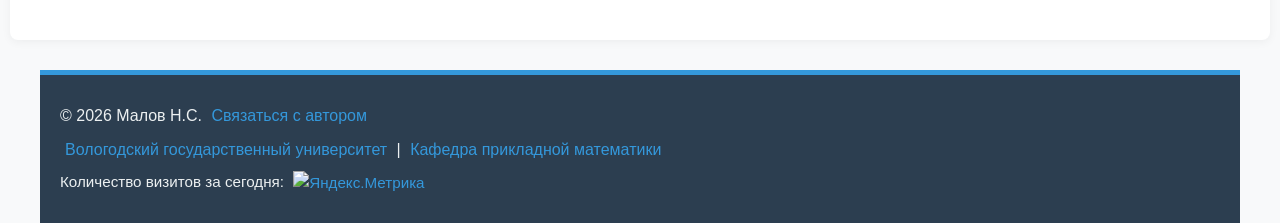
==== commit 3545026a: "Update index.html" ====
--- a/index.html
+++ b/index.html
@@ -84,7 +84,7 @@
                 </p>
             </div>
 
-            <figure>
+            <figure id="fig1">
                 <img src="images/trajectories.png" alt="Примеры сгенерированных траекторий">
                 <figcaption>Рисунок 1. Примеры синтетически сгенерированных траекторий движения цели в двумерном пространстве</figcaption>
             </figure>
--- a/style.css
+++ b/style.css
@@ -793,3 +793,20 @@
     border-radius: 0;
     vertical-align: middle;
 }
+
+
+a.ref-link {
+    color: #3498db;
+    text-decoration: none;
+    font-weight: bold;
+    font-size: 0.9em;
+    vertical-align: super;
+    margin-left: 1px;
+    transition: color 0.2s;
+}
+
+a.ref-link:hover {
+    color: #e74c3c;
+    text-decoration: underline;
+}
+
